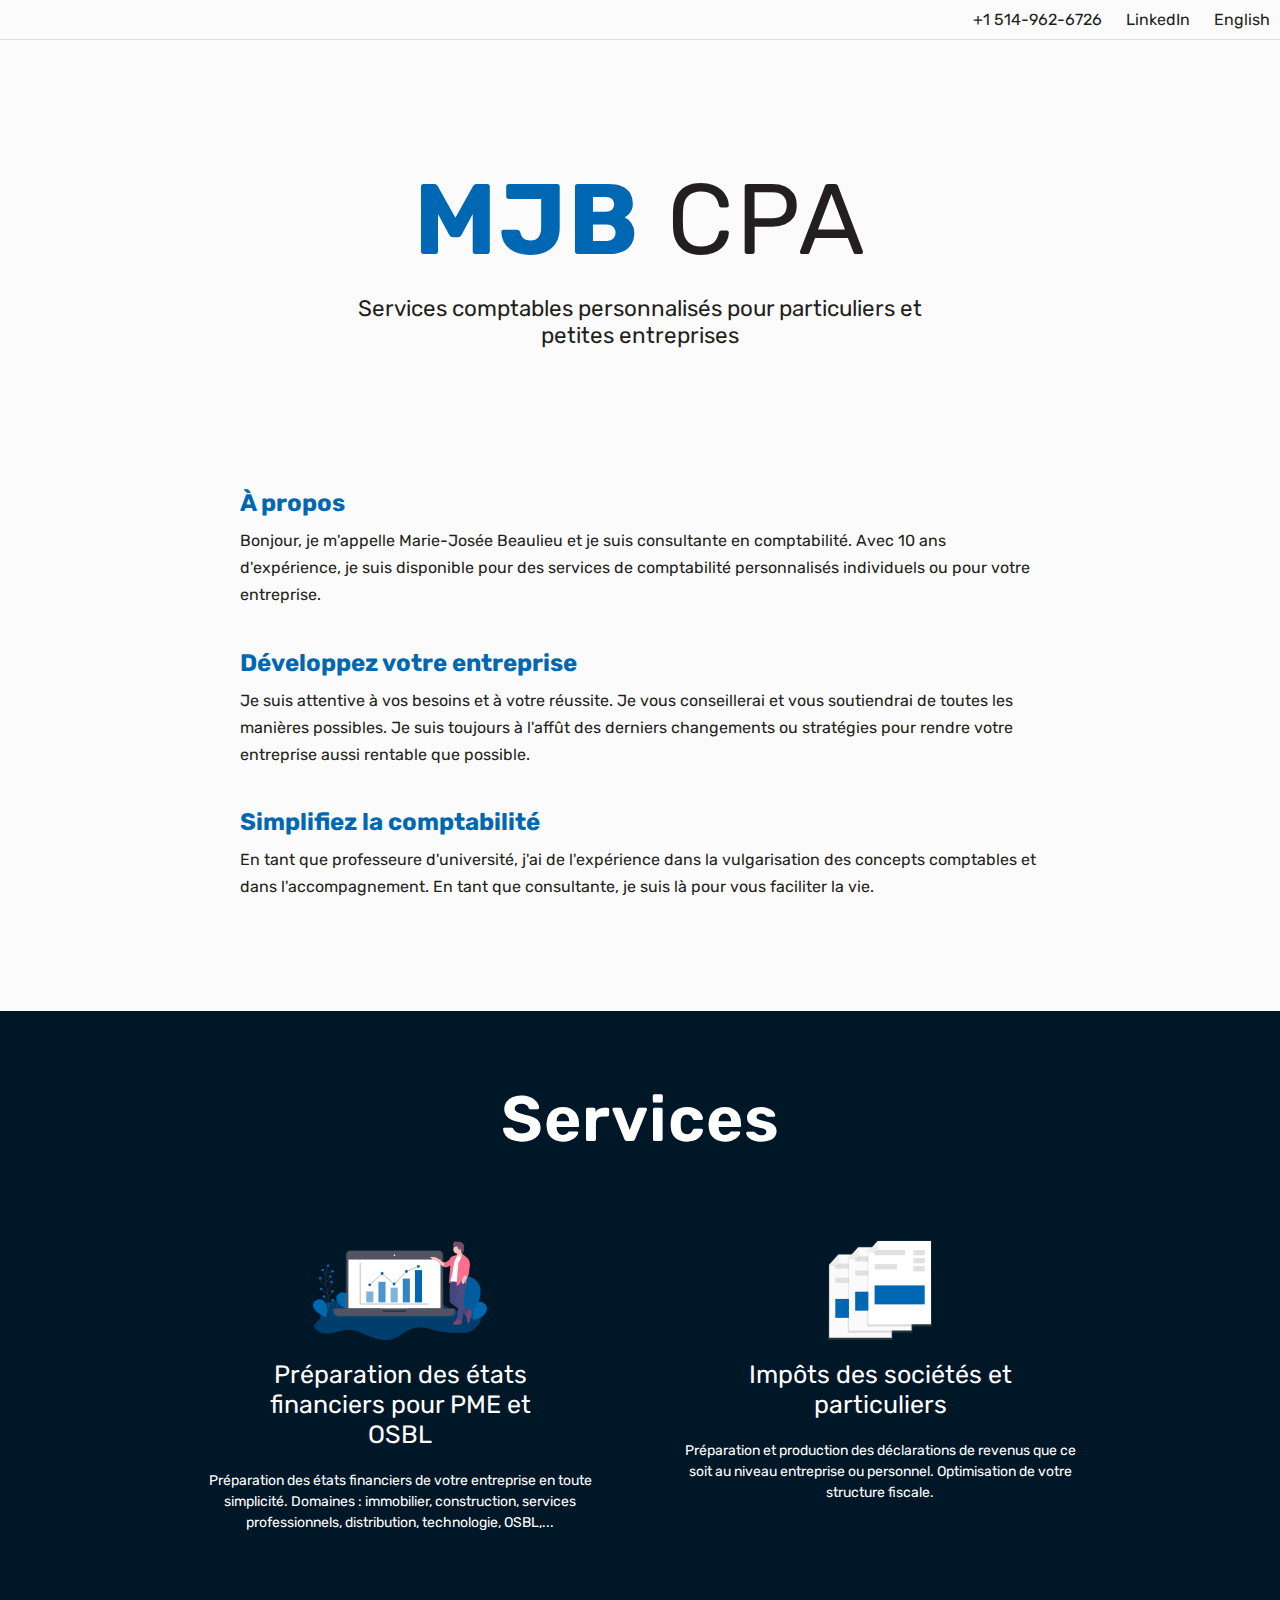
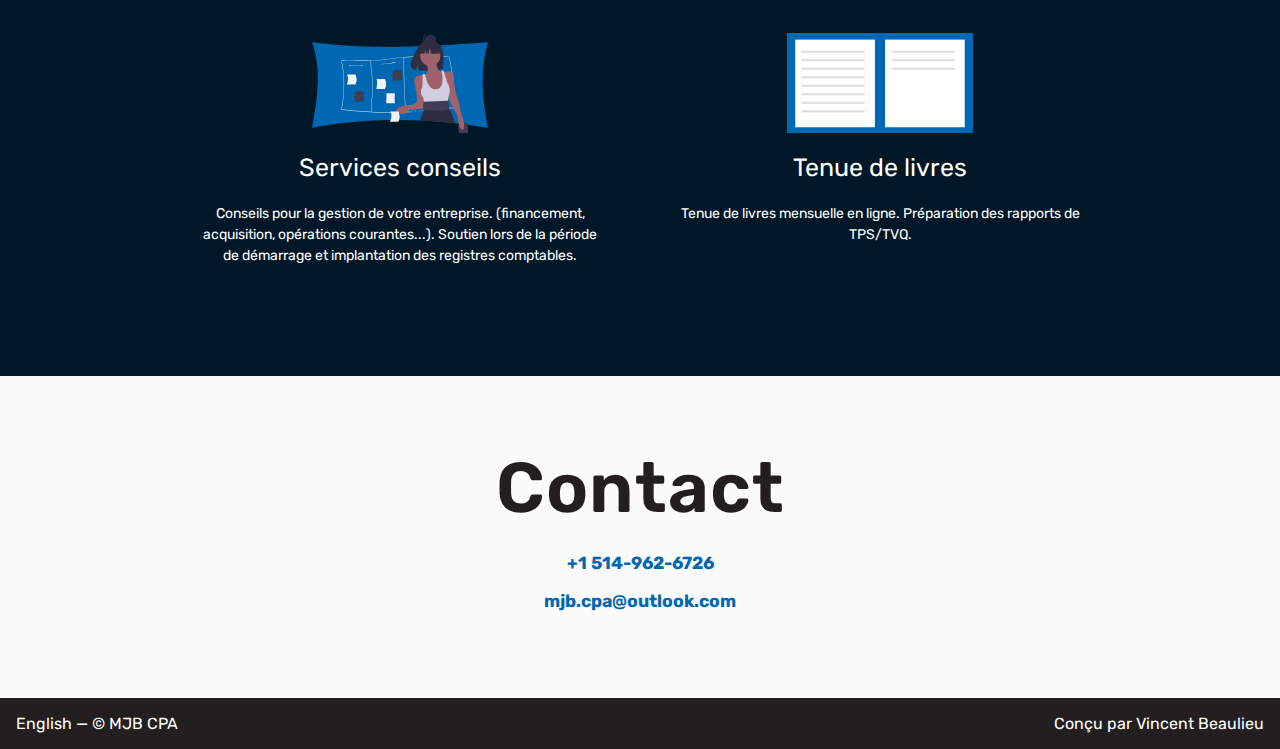
==== index.html @ f747da16 "initial commit (migrate from php)" ====
<!DOCTYPE html>

<html lang="FR">

<head>
  <meta charset="UTF-8" />
  <meta name="viewport" content="width=device-width, initial-scale=1.0" />
  <meta http-equiv="X-UA-Compatible" content="ie=edge" />
  <meta name="description" content="Services professionnels et personnalisés comptables pour entreprises, OSBL et particuliers situé à Verdun, Montréal." />
  <meta name="keywords" content="comptable, comptabilité, cpa, verdun, montréal, états financiers, impôts, services conseils, avis au lecteur, mjb, marie-josée beaulieu, entreprises, travailleur autonome, particulier" />
  <meta name="og:url" content="https://www.comptabilitemjb.com/" />
  <meta name="og:type" content="website" />
  <meta name="og:title" content="MJB CPA - Services Comptables Marie-Josée Beaulieu" />
  <meta name="og:image" content="/img/logo-mjb.jpg" />
  <meta name="og:description" content="Services professionnels et personnalisés comptables pour entreprises, OSBL et particuliers situé à Verdun, Montréal." />
  <link rel="stylesheet" href="css/app.css" />
  <link href="https://fonts.googleapis.com/css?family=Rubik&display=swap" rel="stylesheet">
  <title>MJB CPA - Services Comptables Marie-Josée Beaulieu</title>
</head>

<body>
  <div class="content">

    <!-- Header -->
    <header class="text-right">
      <a href="tel:+15149626726" title="Phone" class="language-link">+1 514-962-6726</a>
      <a href="https://www.linkedin.com/in/marie-josee-beaulieu-cpa-ca-9a068a55/" title="LinkedIn" target="_blank" class="language-link">LinkedIn</a>
      <a href="/en.html" title="English" class="language-link">English</a>
    </header>

    <!-- Alerte -->
    <!-- <div class="alert text-center my-3 pa-2 mx-auto">
      <h2 class="mb-1">Titre Alerte</h2>
      <p>Alerte</p>
    </div> -->


    <!-- Hero -->
    <div class="hero">
      <h1><strong>MJB</strong> CPA</h1>
      <h2 class="slogan">
        Services comptables personnalisés pour particuliers et petites entreprises
      </h2>
    </div>

    <!-- About -->
    <section id="about">
      <div class="container">
        <div class="home-content">
          <div class="descriptions mb-3">
            <div class="description-group">
              <!-- <div class="logo"><img src="/img/info.svg" alt=""></div> -->
              <h2>À propos</h2>
              <p class="description">Bonjour, je m'appelle Marie-Josée Beaulieu et je suis consultante en comptabilité. Avec 10 ans d'expérience, je suis disponible pour des services de comptabilité personnalisés individuels ou pour votre entreprise.</p>
            </div>
            <div class="description-group">
              <!-- <div class="logo text-center"><img src="/img/grow.svg" alt=""></div> -->
              <h2>
                Développez votre entreprise
              </h2>
              <p class="description">
                Je suis attentive à vos besoins et à votre réussite. Je vous conseillerai et vous soutiendrai de toutes les manières possibles. Je suis toujours à l'affût des derniers changements ou stratégies pour rendre votre entreprise aussi rentable que possible.
              </p>
            </div>
            <div class="description-group">
              <!-- <div class="logo"><img src="/img/money.svg" alt=""></div> -->
              <h2>
                Simplifiez la comptabilité
              </h2>
              <p class="description">
                En tant que professeure d'université, j'ai de l'expérience dans la vulgarisation des concepts comptables et dans l'accompagnement. En tant que consultante, je suis là pour vous faciliter la vie.
              </p>
            </div>
          </div>
        </div>
      </div>
    </section>

    <!-- Services -->
    <section id="services">
      <h1>Services</h1>
      <div class="container">
        <div class="center">
          <ul class="services-list">
            <li class="service-item">
              <div class='service text-center'>
                <img class='service-img' src="img/etats-financiers.svg" alt='etats-financiers.svg'>
                <h3 class='service-title'>Préparation des états financiers pour PME et OSBL</h3>
                <p class='service-description'>
                  Préparation des états financiers de votre entreprise en toute simplicité. Domaines : immobilier, construction, services professionnels, distribution, technologie, OSBL,...
                </p>
              </div>
            </li>
            <li class="service-item">
              <div class='service text-center'>
                <img class='service-img' src="img/impots.svg" alt='impots.svg'>
                <h3 class='service-title'>Impôts des sociétés et particuliers</h3>
                <p class='service-description'>
                  Préparation et production des déclarations de revenus que ce soit au niveau entreprise ou personnel. Optimisation de votre structure fiscale.
                </p>
              </div>
            </li>
            <li class="service-item">
              <div class='service text-center'>
                <img class='service-img' src="img/services-conseils.svg" alt='services-conseils.svg'>
                <h3 class='service-title'>Services conseils</h3>
                <p class='service-description'>
                  Conseils pour la gestion de votre entreprise. (financement, acquisition, opérations courantes...). Soutien lors de la période de démarrage et implantation des registres comptables.
                </p>
              </div>
            </li>
            <li class="service-item">
              <div class='service text-center'>
                <img class='service-img' src="img/tenue-livres.svg" alt='tenue-livres.svg'>
                <h3 class='service-title'>Tenue de livres</h3>
                <p class='service-description'>
                  Tenue de livres mensuelle en ligne. Préparation des rapports de TPS/TVQ.
                </p>
              </div>
            </li>
          </ul>
        </div>

      </div>
    </section>

    <!-- Contact -->

    <section id="contact">
      <div class="content">
        <div class="text-center">
          <h1>Contact</h1>
          <div class="infos">
            <p><a href="tel:+15149626726">+1 514-962-6726</a></p>
            <p><a href="mailto:mjb.cpa@outlook.com">mjb.cpa@outlook.com</a></p>
          </div>
        </div>

        <div class="contact-right">

          <!-- <form id="contact-form">
            <div class="form-item">
              <label for="nom"><?= $res->t("NOM") ?></label>
              <input type="text" value="" name="nom" id="nom"  tabindex="4">
              <div class="message nom"><?= $res->t("NOM_ERROR") ?></div>
            </div>
            <div class="form-item">
              <label for="courriel"><?= $res->t("COURRIEL") ?></label>
              <input type="text" value="" name="courriel" id="courriel" tabindex="5">
              <div class="message courriel"><?= $res->t("EMAIL_ERROR") ?></div>
            </div>
            <div class="form-item">
              <label for="telephone"><?= $res->t("TELEPHONE") ?></label>
              <input type="tel" value="" name="telephone" id="telephone" tabindex="6">
              <div class="message telephone"><?= $res->t("PHONE_ERROR") ?></div>
            </div>
            <div class="form-item">
              <label for="message"><?= $res->t("MESSAGE") ?></label>
              <textarea id="message" name="message" cols="50" rows="8" tabindex="7"></textarea>
              <div class="message textarea">0/500</div>
              <div class="message message-contrainte"><?= $res->t("MESSAGE_CONTRAINTE") ?></div>
            </div>
              
              <input type="text" name="token" id="token" hidden value='<?= $token ?>'>
              <div class="text-left">
                <button class="btn send dark" id="send-btn" tabindex="8"><?= $res->t("ENVOYER") ?></button>
                <span class="loader"></span>
                <span class="confirmation"><?= $res->t("MESSAGE_ENVOYE") ?></span>
                <span class="erreur"><?= $res->t("MESSAGE_ERREUR") ?></span>
              </div>
            </form> -->
        </div>
      </div>

    </section>

  </div>

  <!-- Footer -->
  <footer>
    <p><a href="/en.html" title="English" class="language-link">English</a> &mdash; &copy; MJB CPA</p>
    <p>Conçu par <a href="https://vbeaulieu.com" target="_blank">Vincent Beaulieu</a></p>
  </footer>

</body>

</html>
---- css/app.css ----
* {
  margin: 0;
  padding: 0;
  box-sizing: border-box;
}

body {
  font-family: "Rubik", "sans-serif";
  background-color: #fbfbfb;
  color: rgb(35, 31, 32);
}

.waves {
  display: block;
}

.content {
  position: relative;
}

.hero {
  padding: 10px;
  color: rgb(35, 31, 32);
  margin-bottom: 60px;
}
@media screen and (max-width: 900px) {
  .hero {
    margin-bottom: 20px;
  }
}
.hero h1 {
  display: block;
  letter-spacing: 2px;
  text-transform: uppercase;
  text-align: center;
  border: none;
  font-weight: 400;
  font-size: 100px;
  line-height: 100px;
  z-index: -1;
  margin-top: 120px;
}
@media screen and (max-width: 900px) {
  .hero h1 {
    margin-top: 60px;
    font-size: 60px;
    line-height: 60px;
  }
}
.hero h1 strong {
  font-weight: 700;
  color: #0067b2;
  font-family: "Rubik", sans-serif;
}
.hero h2.slogan {
  text-align: center;
  font-size: 1.4em;
  z-index: 2;
  margin-bottom: 0;
  font-weight: 400;
  max-width: 600px;
  margin: 0 auto;
  margin-top: 25px;
}

header {
  position: sticky;
  top: 0;
  background-color: #fbfbfb;
  border-bottom: 1px solid #ddd;
  z-index: 10;
}
header .language-link {
  display: inline-block;
  color: rgb(35, 31, 32);
  padding: 10px;
  text-decoration: none;
}
header .language-link:hover {
  text-decoration: underline;
}

.alert {
  border: 1px solid #6e1717;
  max-width: 750px;
  color: #6e1717;
}

section {
  padding: 70px 90px 70px 90px;
}
@media screen and (max-width: 900px) {
  section {
    padding: 40px 50px 40px 50px;
  }
}
@media screen and (max-width: 620px) {
  section {
    padding: 40px 20px 40px 20px;
  }
}
section:nth-of-type(even) {
  background-color: #eee;
}
section h1 {
  font-size: 4em;
  font-weight: 600;
  letter-spacing: 1px;
  margin-bottom: 23.3333333333px;
  text-align: center;
}
@media screen and (max-width: 900px) {
  section h1 {
    font-size: 2.5em;
  }
}
section .container .page-theme-img {
  z-index: -1;
  top: 200px;
  left: 50%;
  position: absolute;
  width: 50vw;
  max-height: 50vh;
  transform: rotate(15deg);
}
@media screen and (max-width: 899px) {
  section .container .page-theme-img {
    display: none;
  }
}

#about .home-content {
  max-width: 800px;
  margin: 0 auto;
}
#about .home-content .descriptions .description-group {
  margin-bottom: 40px;
}
#about .home-content .descriptions .description-group h2 {
  color: #0067b2;
  margin-bottom: 10px;
}
#about .home-content .descriptions .description-group .logo {
  margin: 15px auto;
}
#about .home-content .descriptions .description-group .logo img {
  height: 50px;
  width: 50px;
}
#about .home-content .descriptions .description-group .description {
  line-height: 1.7em;
}

#services {
  background-color: rgb(0, 23.3196629213, 40.3);
  color: white;
}
#services ul.services-list {
  max-width: 1000px;
  list-style-type: none;
  margin: auto;
  display: flex;
  flex-wrap: wrap;
  justify-content: center;
}
@media screen and (max-width: 899px) {
  #services ul.services-list {
    display: block;
  }
}
#services ul.services-list li.service-item {
  margin: 40px;
}
@media screen and (max-width: 620px) {
  #services ul.services-list li.service-item {
    margin: 20px 0;
  }
}
#services ul.services-list li.service-item .service {
  display: flex;
  flex-direction: column;
  max-width: 400px;
  position: relative;
}
#services ul.services-list li.service-item .service h3 {
  line-height: 1.2em;
  font-size: 25px;
  margin: 0 auto;
  margin-bottom: 20px;
  font-weight: normal;
  max-width: 75%;
}
#services ul.services-list li.service-item .service .service-img {
  height: 100px;
  display: block;
  margin: 20px auto;
}
#services ul.services-list li.service-item .service .service-description {
  font-size: 14px;
  font-weight: 400;
  line-height: 1.5em;
}

#contact {
  font-size: 1.1em;
}
#contact p {
  margin-bottom: 1em;
  text-align: center;
}
#contact p a {
  font-weight: bold;
  text-decoration: none;
  color: #0067b2;
}
#contact p a:hover {
  text-decoration: underline;
}
#contact p a img {
  height: 30px;
  margin-right: 15px;
}
#contact .sep {
  height: 2px;
  background-image: linear-gradient(to right, transparent 10%, white 50%, transparent 90%);
}
#contact #contact-form {
  max-width: 500px;
}
#contact .confirmation,
#contact .erreur,
#contact .loader {
  display: none;
}
#contact .loader {
  width: 20px;
  height: 20px;
  border: 2px solid white;
  background-color: transparent;
  animation: loading 2s infinite ease;
  margin-right: 10px;
}
@keyframes loading {
  from {
    transform: rotate(0);
  }
  to {
    transform: rotate(360deg);
  }
}
#contact .confirmation {
  color: #0067b2;
}
#contact .erreur {
  color: #f44336;
}

@keyframes shake {
  0% {
    transform: translateX(0);
  }
  25% {
    transform: translateX(-2px);
  }
  75% {
    transform: translateX(2px);
  }
  100% {
    transform: translateX(0);
  }
}
form .form-item {
  display: block;
  margin-bottom: 5px;
}
form .form-item label {
  display: block;
  margin-bottom: 4px;
  transition: color 100ms ease-out;
  text-transform: uppercase;
}
form .form-item label.error {
  color: #f44336;
}
form .form-item input,
form .form-item textarea {
  display: block;
  width: 100%;
  border: 1px solid rgba(0, 0, 0, 0.3);
  font-size: 1em;
  padding: 15px 10px;
  border-radius: 5px;
  margin-bottom: 5px;
}
form .form-item input:focus, form .form-item input:hover,
form .form-item textarea:focus,
form .form-item textarea:hover {
  outline: none;
  border: 1px solid rgba(0, 0, 0, 0.8);
}
form .form-item input.error,
form .form-item textarea.error {
  border: 1px solid #f44336;
  animation: shake 200ms ease-in-out;
}
form .form-item #nom,
form .form-item #courriel {
  max-width: 300px;
}
form .form-item #telephone {
  max-width: 200px;
}
form .form-item textarea {
  font-family: "Rubik", "sans-serif";
  resize: vertical;
}
form .form-item .message {
  color: #f44336;
  opacity: 0;
  transition: color 100ms ease-out, opacity 100ms ease-out;
  cursor: auto;
  pointer-events: none;
}
form .form-item .message.success {
  color: #0067b2;
}
form .btn {
  border: none;
  background: #0067b2;
  color: white;
  letter-spacing: 1px;
  padding: 25px 80px;
  font-size: 18px;
  font-weight: bold;
  cursor: pointer;
  border-radius: 100px;
  box-shadow: 0 1px 1px rgba(25, 25, 25, 0.08);
  transition: all 70ms linear;
}
form .btn:hover, form .btn:focus {
  background-color: rgb(0, 117.7556179775, 203.5);
}

footer {
  display: flex;
  justify-content: space-between;
  flex-wrap: wrap;
  width: 100%;
  padding: 1em;
  background-color: rgb(35, 31, 32);
}
footer p {
  color: white;
  display: block;
}
@media screen and (max-width: 900px) {
  footer p {
    margin-bottom: 20px;
  }
  footer p:last-of-type {
    margin-bottom: 0px;
  }
}
footer p a {
  text-decoration: none;
  color: white;
}
footer p a:hover {
  text-decoration: underline;
}

.px-0 {
  padding-left: 0px;
  padding-right: 0px;
}

.py-0 {
  padding-top: 0px;
  padding-bottom: 0px;
}

.pt-0 {
  padding-top: 0px;
}

.pa-0 {
  padding: 0px;
}

.my-0 {
  margin-top: 0px;
  margin-bottom: 0px;
}

.mb-0 {
  margin-bottom: 0px;
}

.mt-0 {
  margin-top: 0px;
}

.ml-0 {
  margin-left: 0px;
}

.mr-0 {
  margin-right: 0px;
}

.px-1 {
  padding-left: 8px;
  padding-right: 8px;
}

.py-1 {
  padding-top: 8px;
  padding-bottom: 8px;
}

.pt-1 {
  padding-top: 8px;
}

.pa-1 {
  padding: 8px;
}

.my-1 {
  margin-top: 8px;
  margin-bottom: 8px;
}

.mb-1 {
  margin-bottom: 8px;
}

.mt-1 {
  margin-top: 8px;
}

.ml-1 {
  margin-left: 8px;
}

.mr-1 {
  margin-right: 8px;
}

.px-2 {
  padding-left: 16px;
  padding-right: 16px;
}

.py-2 {
  padding-top: 16px;
  padding-bottom: 16px;
}

.pt-2 {
  padding-top: 16px;
}

.pa-2 {
  padding: 16px;
}

.my-2 {
  margin-top: 16px;
  margin-bottom: 16px;
}

.mb-2 {
  margin-bottom: 16px;
}

.mt-2 {
  margin-top: 16px;
}

.ml-2 {
  margin-left: 16px;
}

.mr-2 {
  margin-right: 16px;
}

.px-3 {
  padding-left: 24px;
  padding-right: 24px;
}

.py-3 {
  padding-top: 24px;
  padding-bottom: 24px;
}

.pt-3 {
  padding-top: 24px;
}

.pa-3 {
  padding: 24px;
}

.my-3 {
  margin-top: 24px;
  margin-bottom: 24px;
}

.mb-3 {
  margin-bottom: 24px;
}

.mt-3 {
  margin-top: 24px;
}

.ml-3 {
  margin-left: 24px;
}

.mr-3 {
  margin-right: 24px;
}

.px-4 {
  padding-left: 32px;
  padding-right: 32px;
}

.py-4 {
  padding-top: 32px;
  padding-bottom: 32px;
}

.pt-4 {
  padding-top: 32px;
}

.pa-4 {
  padding: 32px;
}

.my-4 {
  margin-top: 32px;
  margin-bottom: 32px;
}

.mb-4 {
  margin-bottom: 32px;
}

.mt-4 {
  margin-top: 32px;
}

.ml-4 {
  margin-left: 32px;
}

.mr-4 {
  margin-right: 32px;
}

.px-5 {
  padding-left: 40px;
  padding-right: 40px;
}

.py-5 {
  padding-top: 40px;
  padding-bottom: 40px;
}

.pt-5 {
  padding-top: 40px;
}

.pa-5 {
  padding: 40px;
}

.my-5 {
  margin-top: 40px;
  margin-bottom: 40px;
}

.mb-5 {
  margin-bottom: 40px;
}

.mt-5 {
  margin-top: 40px;
}

.ml-5 {
  margin-left: 40px;
}

.mr-5 {
  margin-right: 40px;
}

.mx-auto {
  margin-left: auto;
  margin-right: auto;
}

.ml-n2 {
  margin-left: -16px;
}

.text-left {
  text-align: left;
}

.text-center {
  text-align: center;
}

.text-right {
  text-align: right;
}

.text-justified {
  text-align: justify;
}

.center {
  display: flex;
  justify-content: center;
}

.card {
  background-color: #fff;
  display: inline-block;
  border-radius: 5px;
  box-shadow: 0px 2px 1px -1px rgba(0, 0, 0, 0.2), 0px 1px 1px 0px rgba(0, 0, 0, 0.14), 0px 1px 3px 0px rgba(0, 0, 0, 0.12);
}
.card .card-title {
  font-weight: bold;
}
.card .card-body {
  color: #777;
}
.card .card-footer {
  font-style: italic;
  font-size: 0.85em;
  color: #777;
}

section.animation h1,
.hero.animation h1 {
  animation: fadeFromTop 0.7s ease;
}
section.animation h2.slogan,
.hero.animation h2.slogan {
  animation: fadeFromLeft 0.7s ease;
}
section.animation .social-links,
.hero.animation .social-links {
  animation: fadeFromLeft 0.7s ease;
}
section.animation .container,
.hero.animation .container {
  animation: fadeFromTopLeft 0.7s ease;
}

@keyframes fadeFromTopLeft {
  from {
    opacity: 0;
    transform: translate(-15px, -15px);
  }
  to {
    opacity: 1;
    transform: translate(0, 0);
  }
}
@keyframes fadeFromTop {
  from {
    opacity: 0;
    transform: translateY(-15px);
  }
  to {
    opacity: 1;
    transform: translateY(0);
  }
}
@keyframes fadeFromLeft {
  from {
    opacity: 0;
    transform: translateX(-15px);
  }
  to {
    opacity: 1;
    transform: translateX(0);
  }
}

/*# sourceMappingURL=app.css.map */
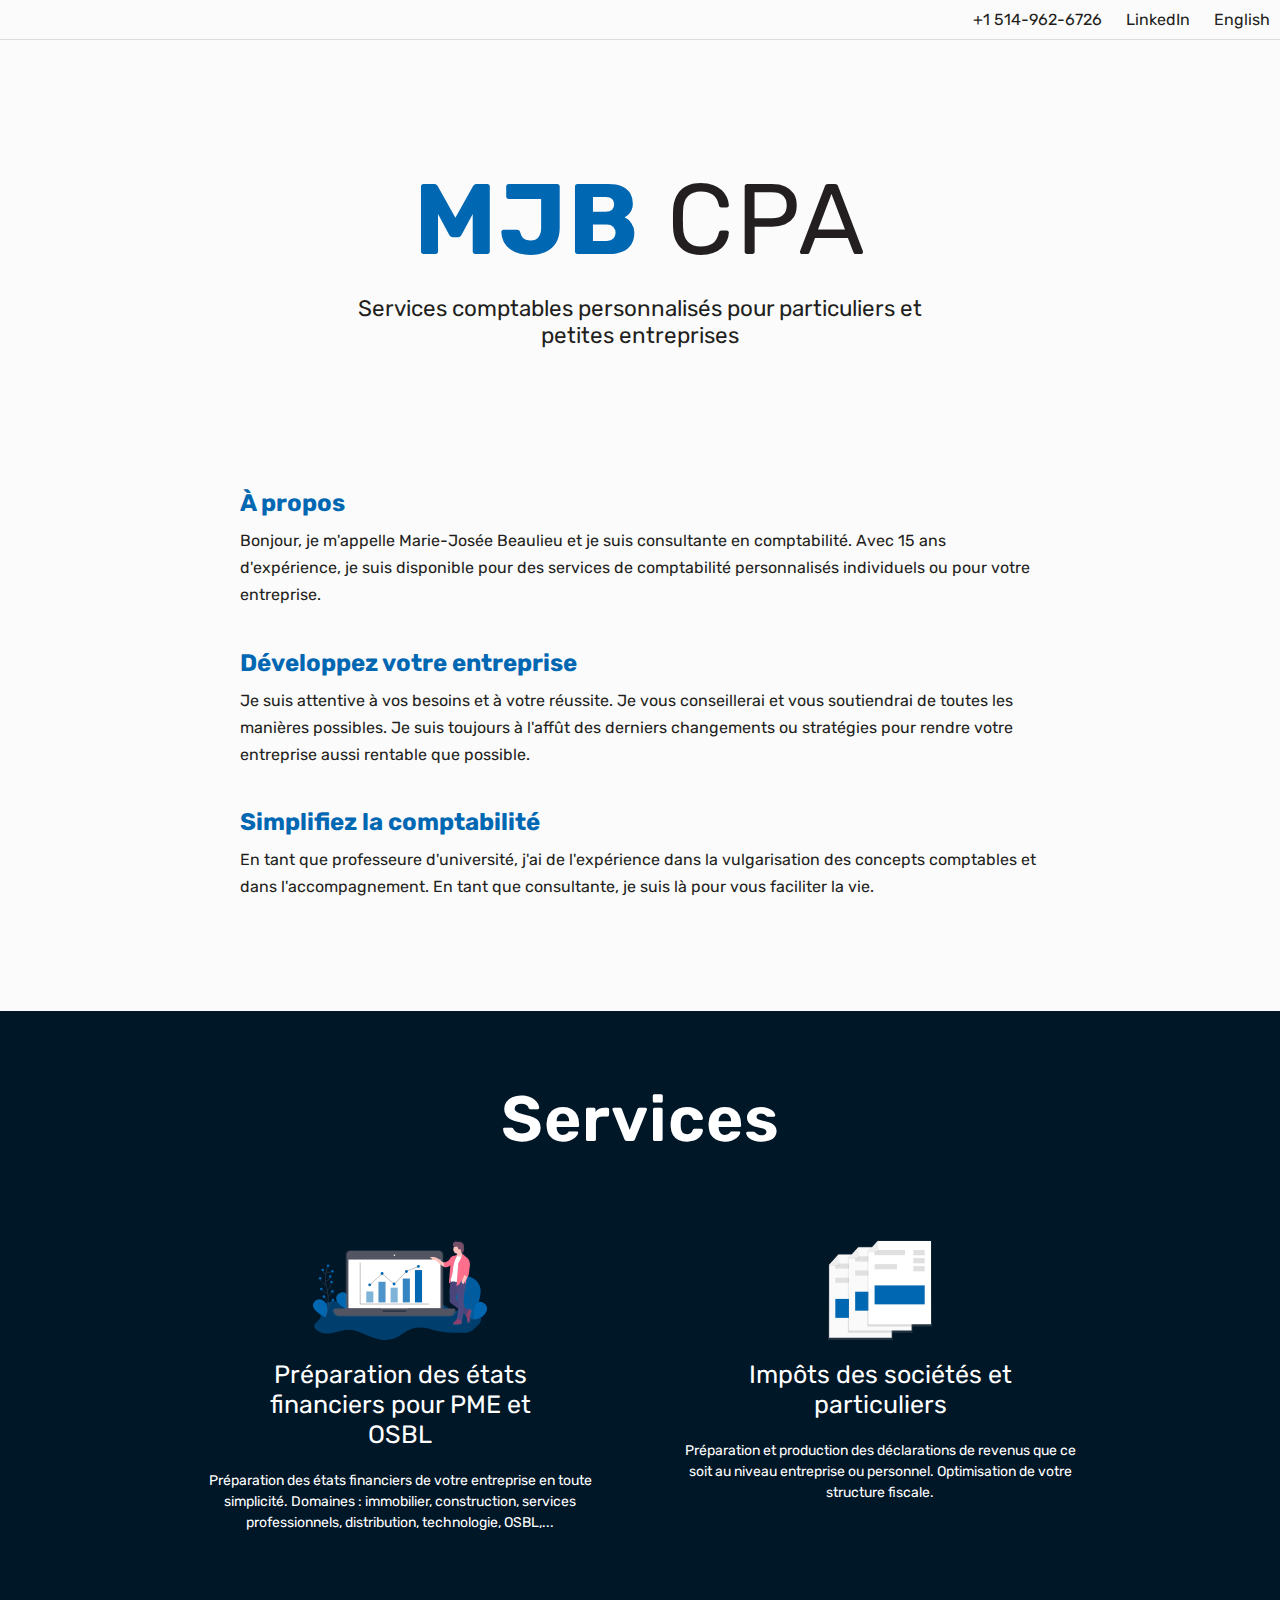
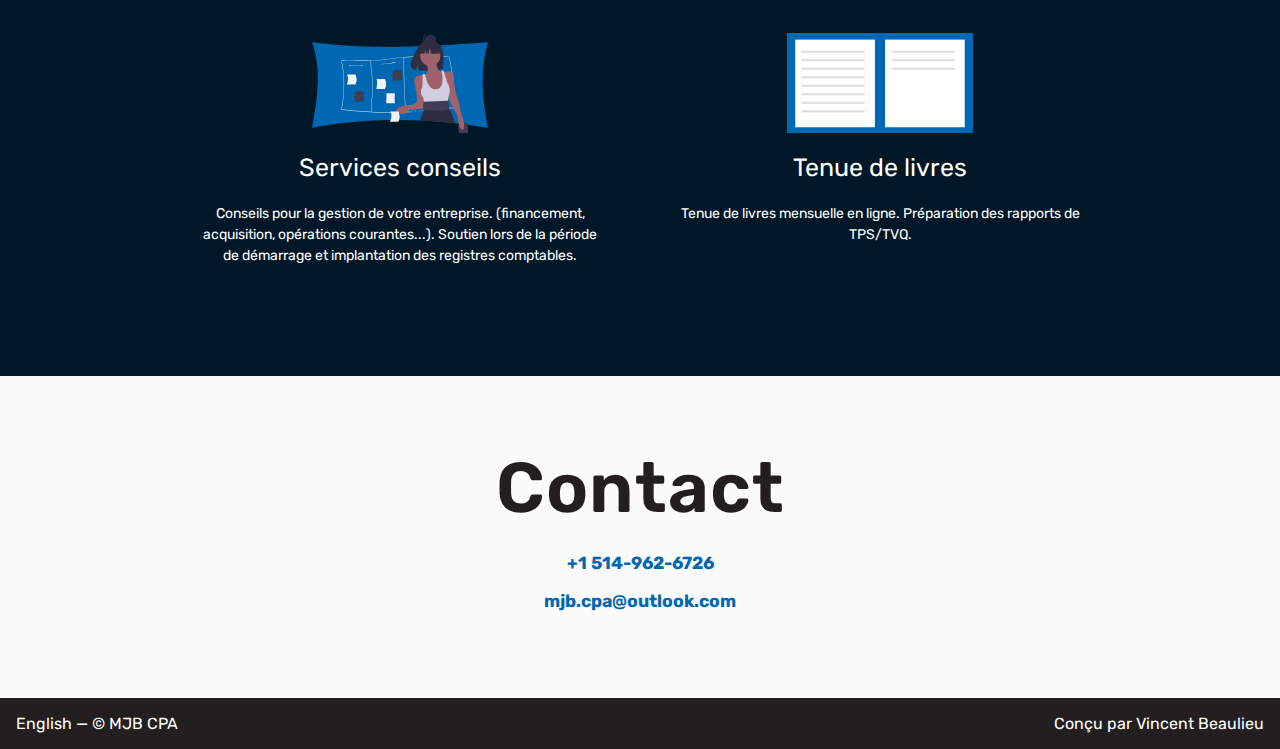
==== commit ca1203eb: "calcul anées experience" ====
--- a/index.html
+++ b/index.html
@@ -24,7 +24,7 @@
     <!-- Header -->
     <header class="text-right">
       <a href="tel:+15149626726" title="Phone" class="language-link">+1 514-962-6726</a>
-      <a href="https://www.linkedin.com/in/marie-josee-beaulieu-cpa-ca-9a068a55/" title="LinkedIn" target="_blank" class="language-link">LinkedIn</a>
+      <a href="https://www.linkedin.com/in/marie-josee-beaulieu-cpa-9a068a55/" title="LinkedIn" target="_blank" class="language-link">LinkedIn</a>
       <a href="/en.html" title="English" class="language-link">English</a>
     </header>
 
@@ -51,7 +51,7 @@
             <div class="description-group">
               <!-- <div class="logo"><img src="/img/info.svg" alt=""></div> -->
               <h2>À propos</h2>
-              <p class="description">Bonjour, je m'appelle Marie-Josée Beaulieu et je suis consultante en comptabilité. Avec 10 ans d'expérience, je suis disponible pour des services de comptabilité personnalisés individuels ou pour votre entreprise.</p>
+              <p class="description">Bonjour, je m'appelle Marie-Josée Beaulieu et je suis consultante en comptabilité. Avec <span id="yearsExperience"></span> ans d'expérience, je suis disponible pour des services de comptabilité personnalisés individuels ou pour votre entreprise.</p>
             </div>
             <div class="description-group">
               <!-- <div class="logo text-center"><img src="/img/grow.svg" alt=""></div> -->
@@ -182,6 +182,7 @@
     <p>Conçu par <a href="https://vbeaulieu.com" target="_blank">Vincent Beaulieu</a></p>
   </footer>
 
+  <script src="app.js"></script>
 </body>
 
 </html>